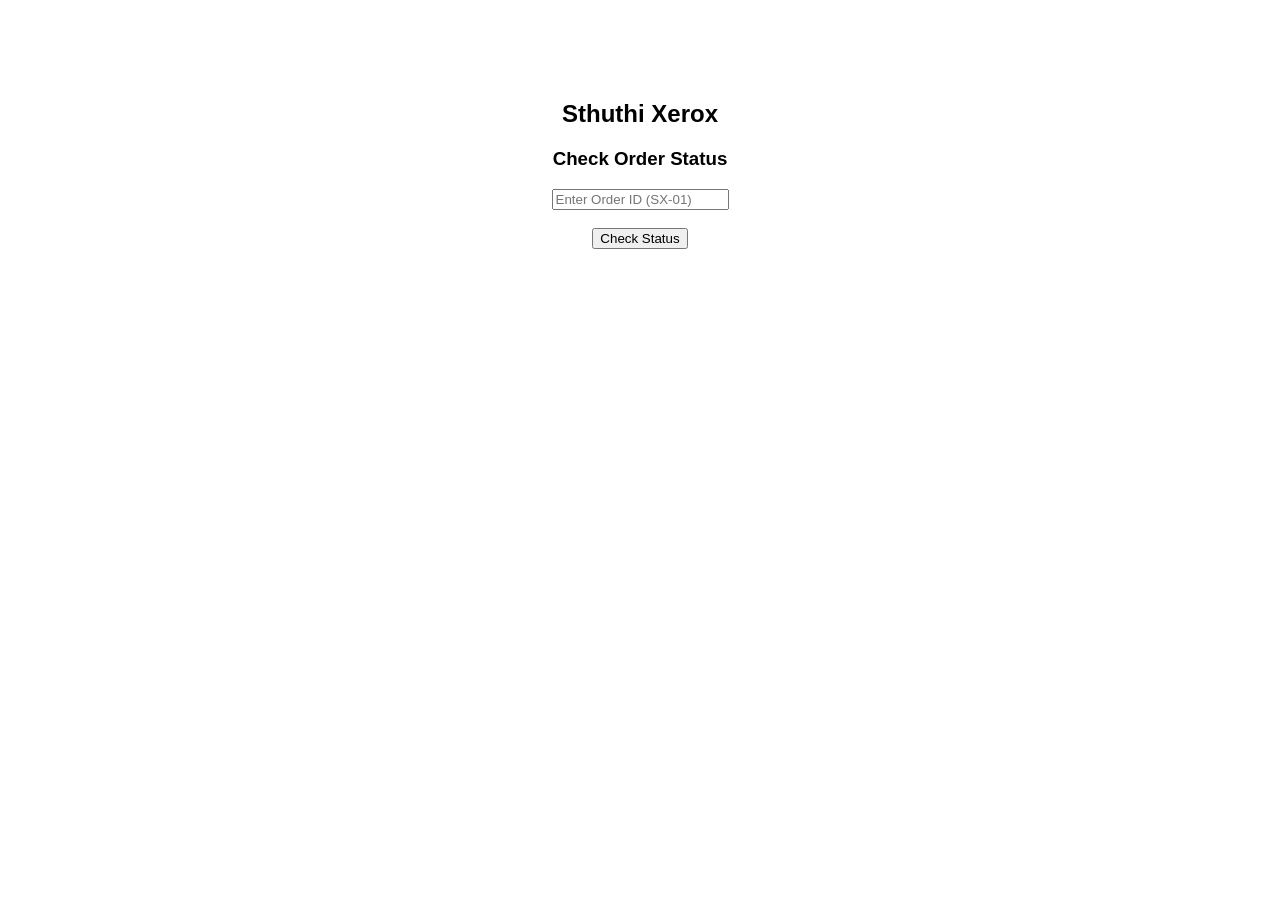
==== status.html @ c6f521bb "Create status.html" ====
<!DOCTYPE html>

<html>

<head>
<title>Sthuthi Xerox - Order Status</title>
</head>

<body style="font-family:Arial;text-align:center;margin-top:100px;">

<h2>Sthuthi Xerox</h2>

<h3>Check Order Status</h3>

<input id="orderId" placeholder="Enter Order ID (SX-01)">

<br><br>

<button onclick="checkStatus()">Check Status</button>

<p id="result"></p>

<script>

function checkStatus(){

const order=document.getElementById("orderId").value;

const api="https://script.google.com/macros/s/AKfycbwDtPT37S9Qbo7PUdk2PkUO0Mtj9XCfsIfl8Ag58RxeQXrXlsxXd2iCqLLMlHaHhkAjog/exec?order="+order;

fetch(api)

.then(response=>response.json())

.then(data=>{

if(data.error){

document.getElementById("result").innerHTML="Order not found";

}else{

document.getElementById("result").innerHTML="Status : "+data.status;

}

});

}

</script>

</body>

</html>
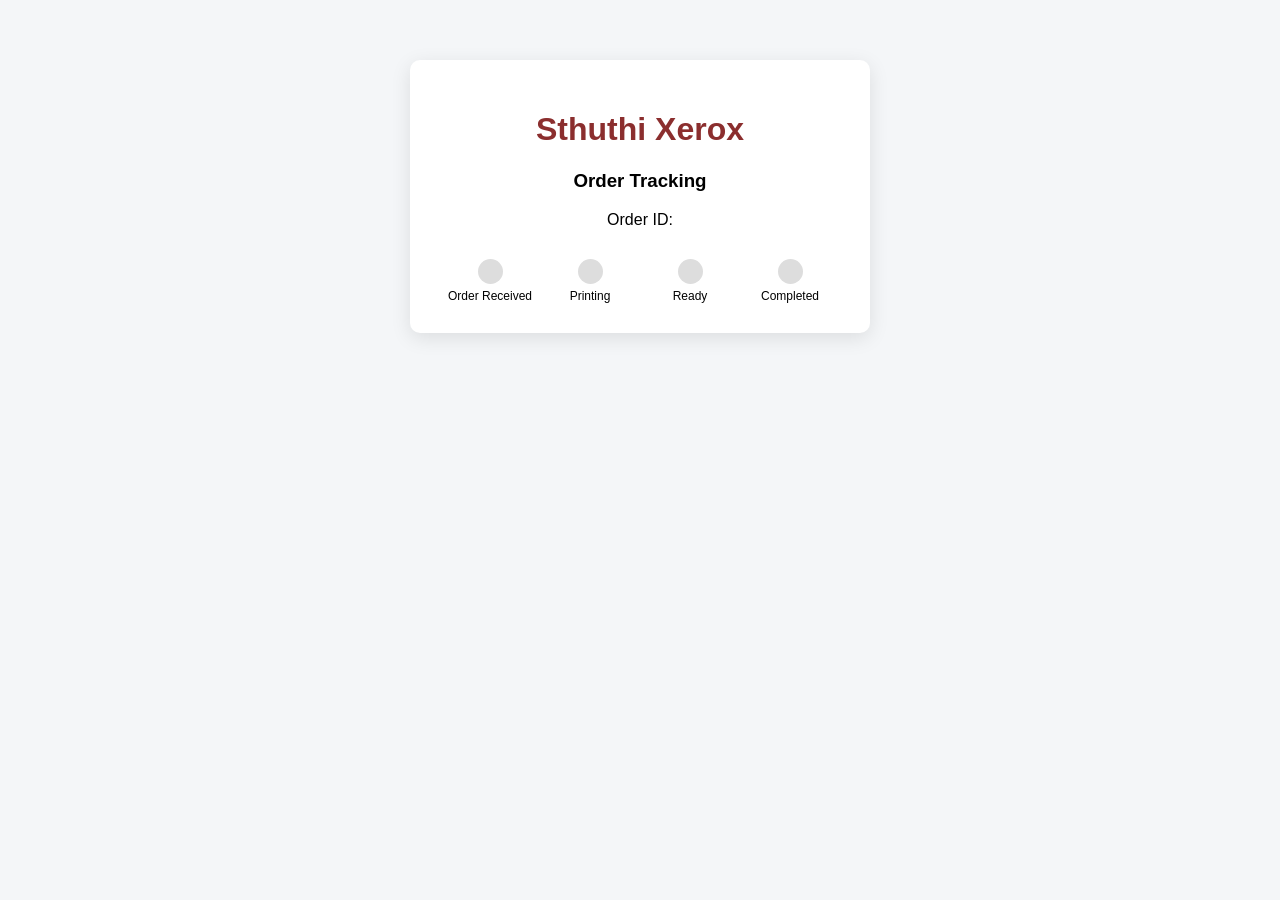
==== commit 9de75972: "Update status.html" ====
--- a/status.html
+++ b/status.html
@@ -1,55 +1,148 @@
 <!DOCTYPE html>
 
 <html>
+<head>
+<title>Sthuthi Xerox - Order Tracking</title>
+<style>
 
-<head>
-<title>Sthuthi Xerox - Order Status</title>
+body{
+font-family: Arial;
+background:#f4f6f8;
+margin:0;
+padding:0;
+text-align:center;
+}
+
+.container{
+background:white;
+width:400px;
+margin:60px auto;
+padding:30px;
+border-radius:10px;
+box-shadow:0 5px 20px rgba(0,0,0,0.1);
+}
+
+h1{
+color:#8B2E2E;
+}
+
+.status{
+font-size:22px;
+font-weight:bold;
+margin-top:15px;
+}
+
+.progress{
+display:flex;
+justify-content:space-between;
+margin-top:30px;
+}
+
+.step{
+width:25%;
+}
+
+.circle{
+width:25px;
+height:25px;
+border-radius:50%;
+background:#ddd;
+margin:auto;
+}
+
+.active{
+background:#4CAF50;
+}
+
+.label{
+font-size:12px;
+margin-top:5px;
+}
+
+</style>
 </head>
 
-<body style="font-family:Arial;text-align:center;margin-top:100px;">
+<body>
 
-<h2>Sthuthi Xerox</h2>
+<div class="container">
 
-<h3>Check Order Status</h3>
+<h1>Sthuthi Xerox</h1>
 
-<input id="orderId" placeholder="Enter Order ID (SX-01)">
+<h3>Order Tracking</h3>
 
-<br><br>
+<p>Order ID:</p>
+<h2 id="orderId"></h2>
 
-<button onclick="checkStatus()">Check Status</button>
+<div class="status" id="status"></div>
 
-<p id="result"></p>
+<div class="progress">
+
+<div class="step">
+<div id="s1" class="circle"></div>
+<div class="label">Order Received</div>
+</div>
+
+<div class="step">
+<div id="s2" class="circle"></div>
+<div class="label">Printing</div>
+</div>
+
+<div class="step">
+<div id="s3" class="circle"></div>
+<div class="label">Ready</div>
+</div>
+
+<div class="step">
+<div id="s4" class="circle"></div>
+<div class="label">Completed</div>
+</div>
+
+</div>
+
+</div>
 
 <script>
 
-function checkStatus(){
+const urlParams = new URLSearchParams(window.location.search);
+const orderId = urlParams.get("order");
 
-const order=document.getElementById("orderId").value;
+document.getElementById("orderId").innerText = orderId;
 
-const api="https://script.google.com/macros/s/AKfycbwDtPT37S9Qbo7PUdk2PkUO0Mtj9XCfsIfl8Ag58RxeQXrXlsxXd2iCqLLMlHaHhkAjog/exec?order="+order;
+const API = "https://script.google.com/macros/s/AKfycbwDtPT37S9Qbo7PUdk2PkUO0Mtj9XCfsIfl8Ag58RxeQXrXlsxXd2iCqLLMlHaHhkAjog/exec?order=" + orderId;
 
-fetch(api)
+fetch(API)
+.then(res => res.json())
+.then(data => {
 
-.then(response=>response.json())
+const status = data.status;
 
-.then(data=>{
+document.getElementById("status").innerText = "Status: " + status;
 
-if(data.error){
+if(status=="Order Received"){
+document.getElementById("s1").classList.add("active");
+}
 
-document.getElementById("result").innerHTML="Order not found";
+if(status=="Printing"){
+document.getElementById("s1").classList.add("active");
+document.getElementById("s2").classList.add("active");
+}
 
-}else{
+if(status=="Ready for Pickup"){
+document.getElementById("s1").classList.add("active");
+document.getElementById("s2").classList.add("active");
+document.getElementById("s3").classList.add("active");
+}
 
-document.getElementById("result").innerHTML="Status : "+data.status;
-
+if(status=="Completed"){
+document.getElementById("s1").classList.add("active");
+document.getElementById("s2").classList.add("active");
+document.getElementById("s3").classList.add("active");
+document.getElementById("s4").classList.add("active");
 }
 
 });
 
-}
-
 </script>
 
 </body>
-
 </html>
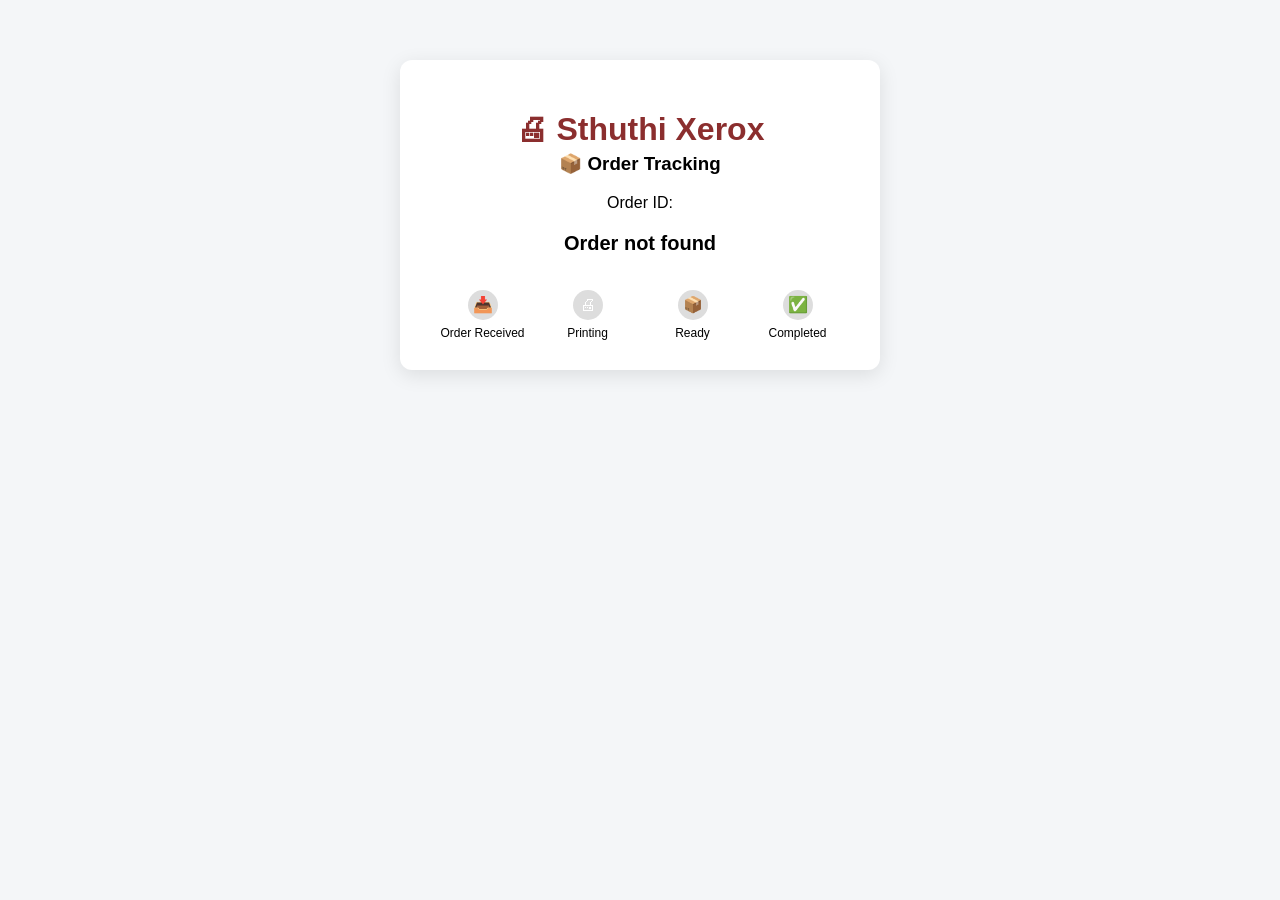
==== commit b711245c: "Update status.html" ====
--- a/status.html
+++ b/status.html
@@ -2,73 +2,108 @@
 
 <html>
 <head>
+
 <title>Sthuthi Xerox - Order Tracking</title>
+
+<meta name="viewport" content="width=device-width, initial-scale=1">
+
 <style>
 
 body{
-font-family: Arial;
+font-family:Arial;
 background:#f4f6f8;
 margin:0;
 padding:0;
 text-align:center;
 }
 
+/* CARD */
+
 .container{
 background:white;
-width:400px;
+max-width:420px;
 margin:60px auto;
 padding:30px;
-border-radius:10px;
+border-radius:12px;
 box-shadow:0 5px 20px rgba(0,0,0,0.1);
 }
 
+/* TITLE */
+
 h1{
 color:#8B2E2E;
+margin-bottom:5px;
 }
 
+h3{
+margin-top:0;
+}
+
+/* STATUS TEXT */
+
 .status{
-font-size:22px;
+font-size:20px;
 font-weight:bold;
 margin-top:15px;
 }
 
+/* PROGRESS BAR */
+
 .progress{
 display:flex;
 justify-content:space-between;
-margin-top:30px;
+margin-top:35px;
 }
+
+/* STEP */
 
 .step{
 width:25%;
 }
 
+/* CIRCLE */
+
 .circle{
-width:25px;
-height:25px;
+width:30px;
+height:30px;
 border-radius:50%;
 background:#ddd;
 margin:auto;
+line-height:30px;
+color:white;
+font-size:16px;
 }
+
+/* ACTIVE STEP */
 
 .active{
 background:#4CAF50;
 }
 
+/* LABEL */
+
 .label{
 font-size:12px;
-margin-top:5px;
+margin-top:6px;
+}
+
+/* ICON STYLE */
+
+.icon{
+font-size:16px;
 }
 
 </style>
+
 </head>
 
 <body>
 
 <div class="container">
 
-<h1>Sthuthi Xerox</h1>
+<h1>🖨 Sthuthi Xerox</h1>
 
-<h3>Order Tracking</h3>
+<h3>📦 Order Tracking</h3>
 
 <p>Order ID:</p>
 <h2 id="orderId"></h2>
@@ -78,22 +113,22 @@
 <div class="progress">
 
 <div class="step">
-<div id="s1" class="circle"></div>
+<div id="s1" class="circle icon">📥</div>
 <div class="label">Order Received</div>
 </div>
 
 <div class="step">
-<div id="s2" class="circle"></div>
+<div id="s2" class="circle icon">🖨</div>
 <div class="label">Printing</div>
 </div>
 
 <div class="step">
-<div id="s3" class="circle"></div>
+<div id="s3" class="circle icon">📦</div>
 <div class="label">Ready</div>
 </div>
 
 <div class="step">
-<div id="s4" class="circle"></div>
+<div id="s4" class="circle icon">✅</div>
 <div class="label">Completed</div>
 </div>
 
@@ -103,12 +138,23 @@
 
 <script>
 
+/* GET ORDER ID */
+
 const urlParams = new URLSearchParams(window.location.search);
-const orderId = urlParams.get("order");
+
+let orderId = urlParams.get("order");
+
+if(!orderId){
+orderId = urlParams.get("id");
+}
 
 document.getElementById("orderId").innerText = orderId;
 
+/* GOOGLE SCRIPT API */
+
 const API = "https://script.google.com/macros/s/AKfycbwDtPT37S9Qbo7PUdk2PkUO0Mtj9XCfsIfl8Ag58RxeQXrXlsxXd2iCqLLMlHaHhkAjog/exec?order=" + orderId;
+
+/* FETCH STATUS */
 
 fetch(API)
 .then(res => res.json())
@@ -117,6 +163,8 @@
 const status = data.status;
 
 document.getElementById("status").innerText = "Status: " + status;
+
+/* UPDATE PROGRESS */
 
 if(status=="Order Received"){
 document.getElementById("s1").classList.add("active");
@@ -140,6 +188,9 @@
 document.getElementById("s4").classList.add("active");
 }
 
+})
+.catch(err=>{
+document.getElementById("status").innerText="Order not found";
 });
 
 </script>
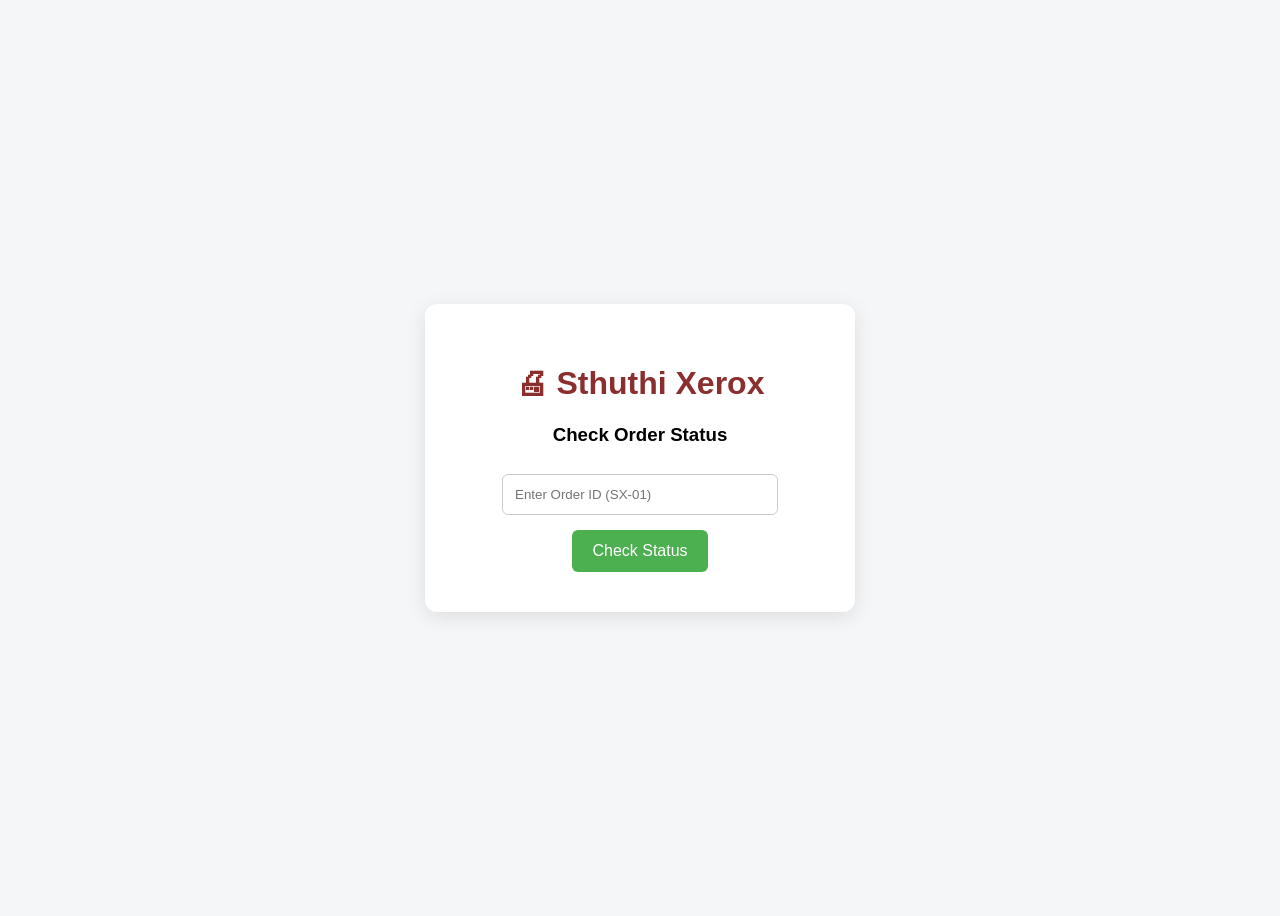
==== commit e624b39e: "Update status.html" ====
--- a/status.html
+++ b/status.html
@@ -3,93 +3,48 @@
 <html>
 <head>
 
-<title>Sthuthi Xerox - Order Tracking</title>
-
-<meta name="viewport" content="width=device-width, initial-scale=1">
+<title>Sthuthi Xerox - Check Order Status</title>
 
 <style>
 
 body{
 font-family:Arial;
 background:#f4f6f8;
-margin:0;
-padding:0;
-text-align:center;
+display:flex;
+justify-content:center;
+align-items:center;
+height:100vh;
 }
-
-/* CARD */
 
 .container{
 background:white;
-max-width:420px;
-margin:60px auto;
-padding:30px;
+padding:40px;
 border-radius:12px;
+text-align:center;
 box-shadow:0 5px 20px rgba(0,0,0,0.1);
+width:350px;
 }
-
-/* TITLE */
 
 h1{
 color:#8B2E2E;
-margin-bottom:5px;
 }
 
-h3{
-margin-top:0;
+input{
+padding:12px;
+width:250px;
+margin-top:10px;
+border-radius:6px;
+border:1px solid #ccc;
 }
 
-/* STATUS TEXT */
-
-.status{
-font-size:20px;
-font-weight:bold;
+button{
+background:#4CAF50;
+color:white;
+padding:12px 20px;
+border:none;
+border-radius:6px;
 margin-top:15px;
-}
-
-/* PROGRESS BAR */
-
-.progress{
-display:flex;
-justify-content:space-between;
-margin-top:35px;
-}
-
-/* STEP */
-
-.step{
-width:25%;
-}
-
-/* CIRCLE */
-
-.circle{
-width:30px;
-height:30px;
-border-radius:50%;
-background:#ddd;
-margin:auto;
-line-height:30px;
-color:white;
-font-size:16px;
-}
-
-/* ACTIVE STEP */
-
-.active{
-background:#4CAF50;
-}
-
-/* LABEL */
-
-.label{
-font-size:12px;
-margin-top:6px;
-}
-
-/* ICON STYLE */
-
-.icon{
+cursor:pointer;
 font-size:16px;
 }
 
@@ -103,95 +58,30 @@
 
 <h1>🖨 Sthuthi Xerox</h1>
 
-<h3>📦 Order Tracking</h3>
+<h3>Check Order Status</h3>
 
-<p>Order ID:</p>
-<h2 id="orderId"></h2>
+<input id="orderId" placeholder="Enter Order ID (SX-01)">
 
-<div class="status" id="status"></div>
+<br>
 
-<div class="progress">
-
-<div class="step">
-<div id="s1" class="circle icon">📥</div>
-<div class="label">Order Received</div>
-</div>
-
-<div class="step">
-<div id="s2" class="circle icon">🖨</div>
-<div class="label">Printing</div>
-</div>
-
-<div class="step">
-<div id="s3" class="circle icon">📦</div>
-<div class="label">Ready</div>
-</div>
-
-<div class="step">
-<div id="s4" class="circle icon">✅</div>
-<div class="label">Completed</div>
-</div>
-
-</div>
+<button onclick="checkStatus()">Check Status</button>
 
 </div>
 
 <script>
 
-/* GET ORDER ID */
+function checkStatus(){
 
-const urlParams = new URLSearchParams(window.location.search);
+var orderId=document.getElementById("orderId").value;
 
-let orderId = urlParams.get("order");
-
-if(!orderId){
-orderId = urlParams.get("id");
+if(orderId==""){
+alert("Please enter Order ID");
+return;
 }
 
-document.getElementById("orderId").innerText = orderId;
+window.location.href="tracking.html?order="+orderId;
 
-/* GOOGLE SCRIPT API */
-
-const API = "https://script.google.com/macros/s/AKfycbwDtPT37S9Qbo7PUdk2PkUO0Mtj9XCfsIfl8Ag58RxeQXrXlsxXd2iCqLLMlHaHhkAjog/exec?order=" + orderId;
-
-/* FETCH STATUS */
-
-fetch(API)
-.then(res => res.json())
-.then(data => {
-
-const status = data.status;
-
-document.getElementById("status").innerText = "Status: " + status;
-
-/* UPDATE PROGRESS */
-
-if(status=="Order Received"){
-document.getElementById("s1").classList.add("active");
 }
-
-if(status=="Printing"){
-document.getElementById("s1").classList.add("active");
-document.getElementById("s2").classList.add("active");
-}
-
-if(status=="Ready for Pickup"){
-document.getElementById("s1").classList.add("active");
-document.getElementById("s2").classList.add("active");
-document.getElementById("s3").classList.add("active");
-}
-
-if(status=="Completed"){
-document.getElementById("s1").classList.add("active");
-document.getElementById("s2").classList.add("active");
-document.getElementById("s3").classList.add("active");
-document.getElementById("s4").classList.add("active");
-}
-
-})
-.catch(err=>{
-document.getElementById("status").innerText="Order not found";
-});
 
 </script>
 
